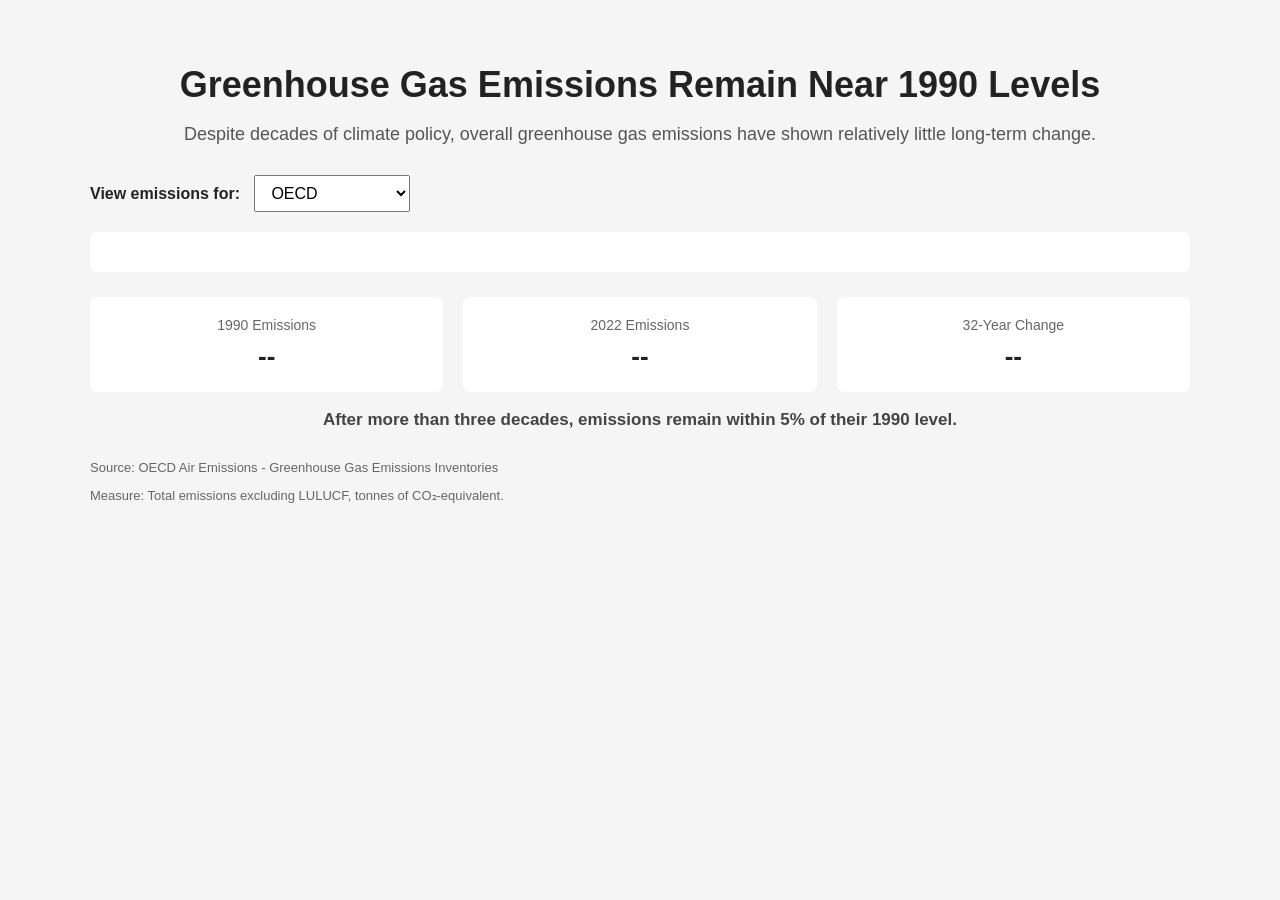
==== blackhat/index.html @ 92572499 "Build Initial Blackhat Greenhouse Gas Visualization" ====
<!DOCTYPE html>
<html lang="en">
<head>
    <meta charset="UTF-8">
    <meta name="viewport" content="width=device-width, initial-scale=1.0">

    <title>Black Hat - Greenhouse Gas Emissions</title>

    <link rel="stylesheet" href="../css/styles.css">

    <script src="https://d3js.org/d3.v7.min.js"></script>
</head>

<body>

    <main class="blackhat-page">

        <header>
            <h1>Greenhouse Gas Emissions Remain Near 1990 Levels</h1>

            <p class="subtitle">
                Despite decades of climate policy, overall greenhouse gas
                emissions have shown relatively little long-term change.
            </p>
        </header>


        <section class="controls">

            <label for="area-select">
                View emissions for:
            </label>

            <select id="area-select">
                <option value="OECD">OECD</option>
                <option value="United States">United States</option>
                <option value="OECD America">OECD America</option>
            </select>

        </section>


        <section class="chart-section">

            <div id="chart"></div>

            <div id="tooltip" class="tooltip"></div>

        </section>


        <section class="summary">

            <div class="summary-card">
                <span class="summary-label">1990 Emissions</span>
                <span id="start-value" class="summary-value">--</span>
            </div>

            <div class="summary-card">
                <span class="summary-label">2022 Emissions</span>
                <span id="end-value" class="summary-value">--</span>
            </div>

            <div class="summary-card">
                <span class="summary-label">32-Year Change</span>
                <span id="change-value" class="summary-value">--</span>
            </div>

        </section>

        <p id="takeaway" class="takeaway">
            After more than three decades, emissions remain within 5% of their 1990 level.
        </p>
        
        <footer>
            <p>
                Source: OECD Air Emissions - Greenhouse Gas Emissions Inventories
            </p>

            <p>
                Measure: Total emissions excluding LULUCF,
                tonnes of CO₂-equivalent.
            </p>
        </footer>

    </main>


    <script src="blackhat.js"></script>

</body>
</html>
---- css/styles.css ----
body {
    font-family: Arial, sans-serif;
    margin: 0;
    background: #f5f5f5;
    color: #222;
}

.blackhat-page {
    max-width: 1100px;
    margin: 0 auto;
    padding: 40px;
}

header {
    text-align: center;
    margin-bottom: 30px;
}

h1 {
    font-size: 36px;
    margin-bottom: 10px;
}

.subtitle {
    font-size: 18px;
    color: #555;
}

.controls {
    margin-bottom: 20px;
}

.controls label {
    font-weight: bold;
    margin-right: 10px;
}

select {
    padding: 8px 12px;
    font-size: 16px;
}

.chart-section {
    position: relative;
    background: white;
    padding: 20px;
    border-radius: 8px;
}

#chart svg {
    width: 100%;
    height: auto;
}

.emissions-line {
    fill: none;
    stroke: steelblue;
    stroke-width: 4;
}

.endpoint {
    fill: steelblue;
}

.endpoint-label {
    font-size: 13px;
    font-weight: bold;
}

.axis-label {
    font-size: 14px;
}

.tooltip {
    position: absolute;
    opacity: 0;
    pointer-events: none;
    background: rgba(0, 0, 0, 0.85);
    color: white;
    padding: 8px 10px;
    border-radius: 5px;
    font-size: 13px;
}

.summary {
    display: flex;
    gap: 20px;
    margin-top: 25px;
}

.summary-card {
    flex: 1;
    background: white;
    padding: 20px;
    text-align: center;
    border-radius: 8px;
}

.summary-label {
    display: block;
    font-size: 14px;
    color: #666;
}

.summary-value {
    display: block;
    margin-top: 8px;
    font-size: 26px;
    font-weight: bold;
}

footer {
    margin-top: 30px;
    font-size: 13px;
    color: #666;
}

.takeaway {
    text-align: center;
    margin-top: 18px;
    font-size: 17px;
    font-weight: 600;
    color: #444;
}
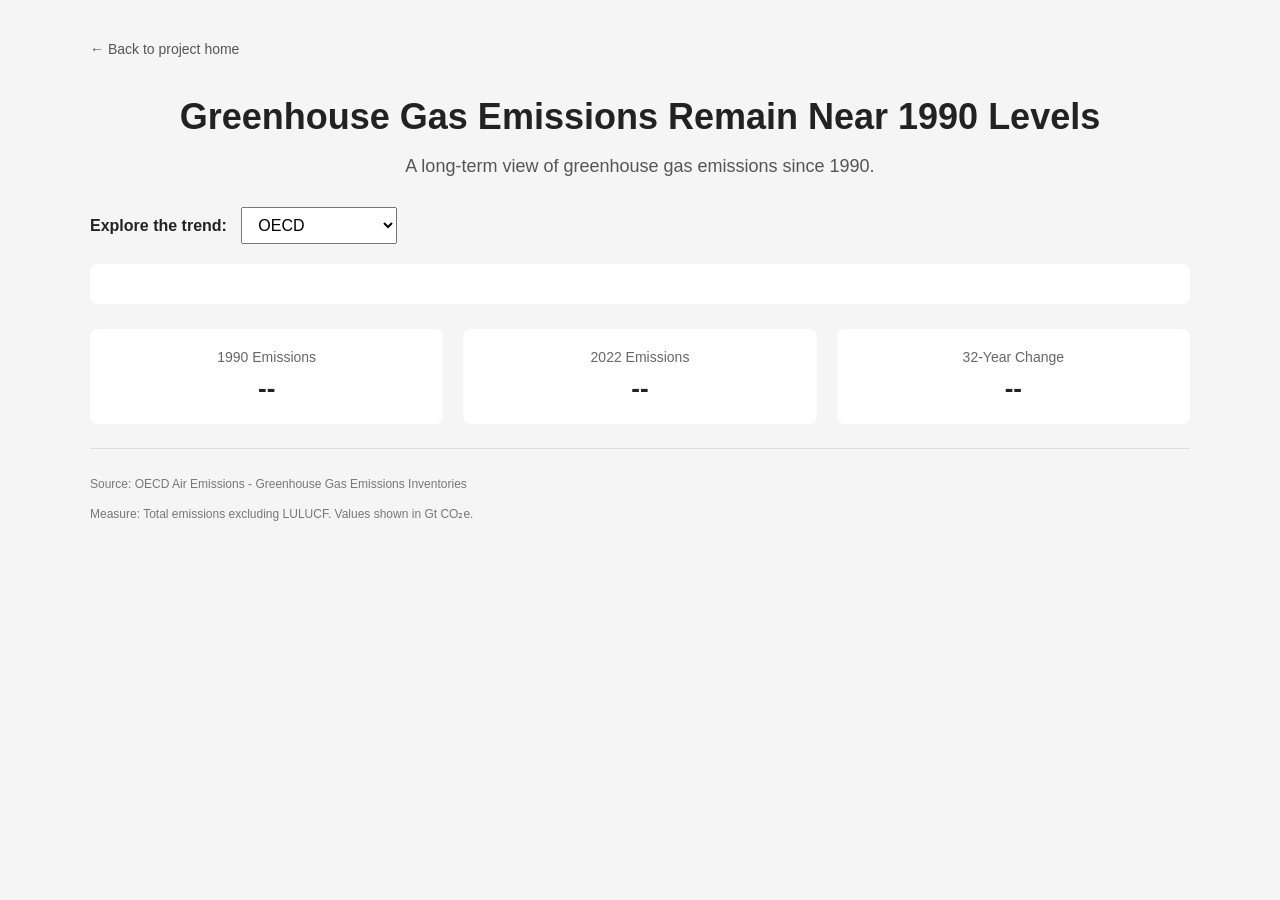
==== commit fb60354c: "Blackhat Visualization almost done (need to polish)" ====
--- a/blackhat/index.html
+++ b/blackhat/index.html
@@ -15,12 +15,13 @@
 
     <main class="blackhat-page">
 
+        <a class="home-link" href="../index.html">← Back to project home</a>
+
         <header>
             <h1>Greenhouse Gas Emissions Remain Near 1990 Levels</h1>
 
             <p class="subtitle">
-                Despite decades of climate policy, overall greenhouse gas
-                emissions have shown relatively little long-term change.
+                A long-term view of greenhouse gas emissions since 1990.
             </p>
         </header>
 
@@ -28,7 +29,7 @@
         <section class="controls">
 
             <label for="area-select">
-                View emissions for:
+                Explore the trend:
             </label>
 
             <select id="area-select">
@@ -67,10 +68,6 @@
             </div>
 
         </section>
-
-        <p id="takeaway" class="takeaway">
-            After more than three decades, emissions remain within 5% of their 1990 level.
-        </p>
         
         <footer>
             <p>
@@ -78,8 +75,7 @@
             </p>
 
             <p>
-                Measure: Total emissions excluding LULUCF,
-                tonnes of CO₂-equivalent.
+                Measure: Total emissions excluding LULUCF. Values shown in Gt CO₂e.
             </p>
         </footer>
 
--- a/css/styles.css
+++ b/css/styles.css
@@ -60,6 +60,8 @@
 
 .endpoint {
     fill: steelblue;
+    stroke: white;
+    stroke-width: 3;
 }
 
 .endpoint-label {
@@ -110,9 +112,12 @@
 }
 
 footer {
-    margin-top: 30px;
-    font-size: 13px;
-    color: #666;
+    margin-top: 24px;
+    padding-top: 14px;
+    border-top: 1px solid #ddd;
+    color: #777;
+    font-size: 12px;
+    line-height: 1.5;
 }
 
 .takeaway {
@@ -121,4 +126,47 @@
     font-size: 17px;
     font-weight: 600;
     color: #444;
+}
+
+.reference-line {
+    stroke: #888;
+    stroke-width: 1.2;
+    stroke-dasharray: 6 5;
+    opacity: 0.35;
+}
+
+.home-link {
+    display: inline-block;
+    margin-bottom: 15px;
+    color: #555;
+    font-size: 14px;
+    text-decoration: none;
+}
+
+.home-link:hover {
+    text-decoration: underline;
+}
+
+@media (max-width: 700px) {
+
+    .blackhat-page {
+        padding: 20px;
+    }
+
+    h1 {
+        font-size: 28px;
+    }
+
+    .summary {
+        flex-direction: column;
+    }
+
+    .controls {
+        flex-direction: column;
+        gap: 8px;
+    }
+
+    .chart-section {
+        padding: 15px;
+    }
 }
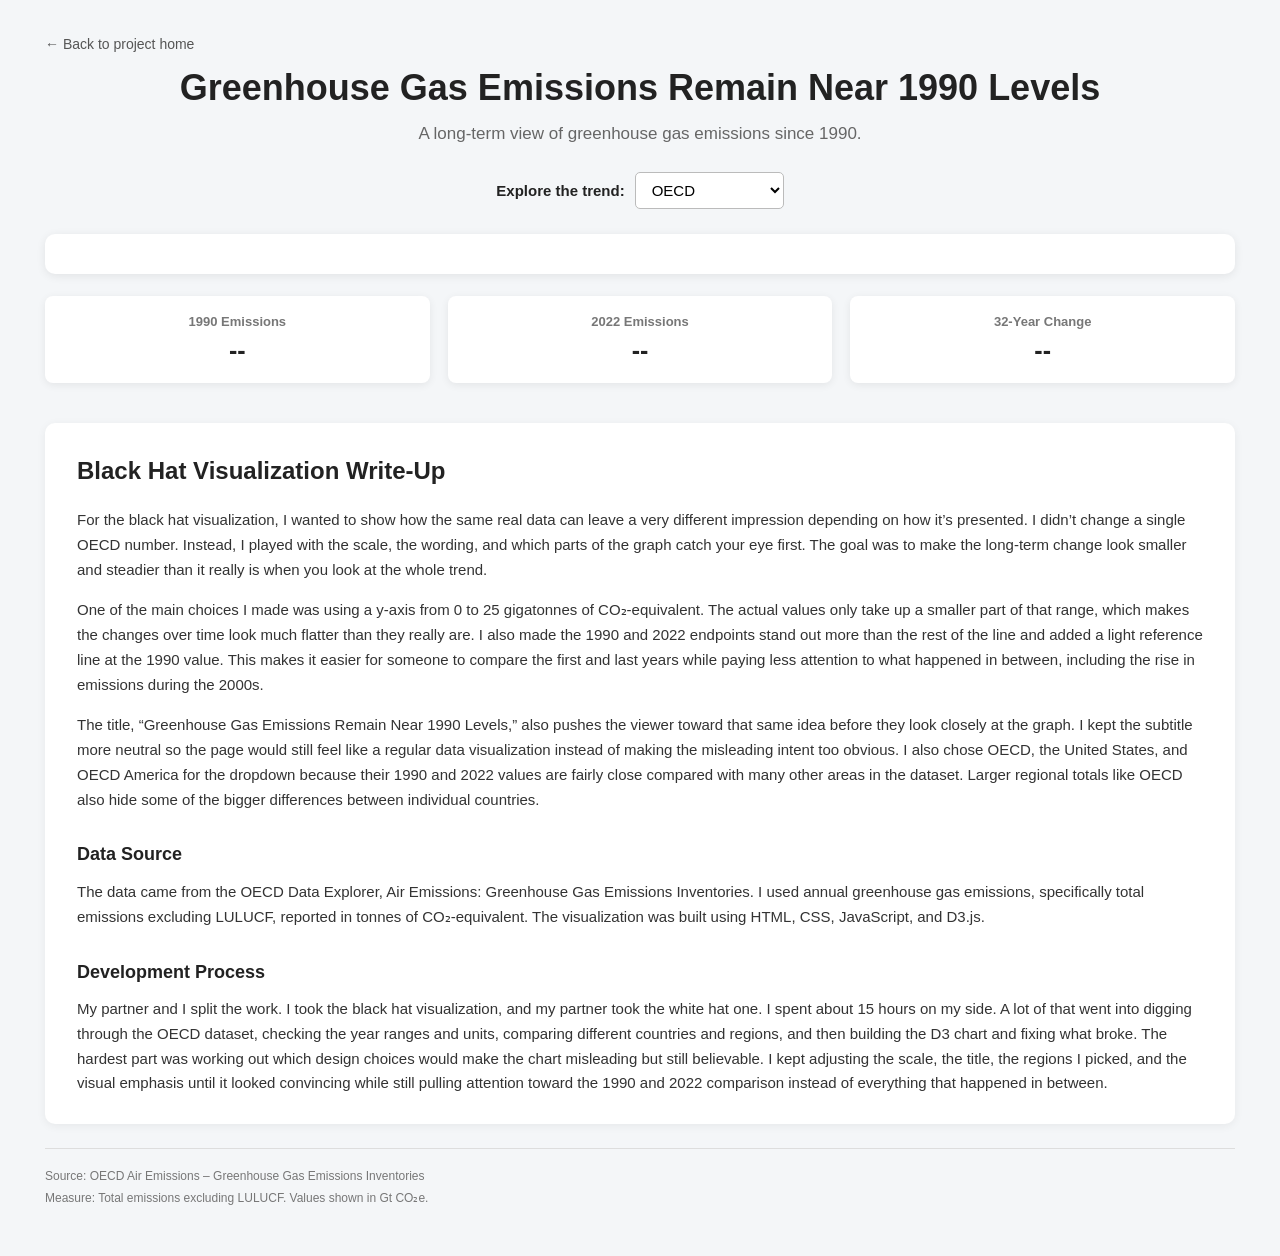
==== commit e5ebc7d8: "Blackhat Visualization Polishing Done (need to merge black and white hat together in single html)" ====
--- a/blackhat/index.html
+++ b/blackhat/index.html
@@ -1,31 +1,53 @@
 <!DOCTYPE html>
 <html lang="en">
+
 <head>
     <meta charset="UTF-8">
-    <meta name="viewport" content="width=device-width, initial-scale=1.0">
+
+    <meta
+        name="viewport"
+        content="width=device-width, initial-scale=1.0"
+    >
 
     <title>Black Hat - Greenhouse Gas Emissions</title>
 
-    <link rel="stylesheet" href="../css/styles.css">
+    <link
+        rel="stylesheet"
+        href="../css/styles.css"
+    >
 
     <script src="https://d3js.org/d3.v7.min.js"></script>
 </head>
 
+
 <body>
 
     <main class="blackhat-page">
 
-        <a class="home-link" href="../index.html">← Back to project home</a>
-
+        <!-- Navigation back to the main project page -->
+        <a
+            class="home-link"
+            href="../index.html"
+        >
+            ← Back to project home
+        </a>
+
+
+        <!-- Main title and framing -->
         <header>
-            <h1>Greenhouse Gas Emissions Remain Near 1990 Levels</h1>
+
+            <h1>
+                Greenhouse Gas Emissions Remain Near 1990 Levels
+            </h1>
 
             <p class="subtitle">
                 A long-term view of greenhouse gas emissions since 1990.
             </p>
+
         </header>
 
 
+        <!-- Interactive dropdown -->
         <section class="controls">
 
             <label for="area-select">
@@ -33,56 +55,188 @@
             </label>
 
             <select id="area-select">
-                <option value="OECD">OECD</option>
-                <option value="United States">United States</option>
-                <option value="OECD America">OECD America</option>
+
+                <option value="OECD">
+                    OECD
+                </option>
+
+                <option value="United States">
+                    United States
+                </option>
+
+                <option value="OECD America">
+                    OECD America
+                </option>
+
             </select>
 
         </section>
 
 
+        <!-- D3 visualization -->
         <section class="chart-section">
 
             <div id="chart"></div>
 
-            <div id="tooltip" class="tooltip"></div>
-
-        </section>
-
-
+            <div
+                id="tooltip"
+                class="tooltip"
+            ></div>
+
+        </section>
+
+
+        <!-- Endpoint summary cards -->
         <section class="summary">
 
             <div class="summary-card">
-                <span class="summary-label">1990 Emissions</span>
-                <span id="start-value" class="summary-value">--</span>
+
+                <span class="summary-label">
+                    1990 Emissions
+                </span>
+
+                <span
+                    id="start-value"
+                    class="summary-value"
+                >
+                    --
+                </span>
+
             </div>
 
+
             <div class="summary-card">
-                <span class="summary-label">2022 Emissions</span>
-                <span id="end-value" class="summary-value">--</span>
+
+                <span class="summary-label">
+                    2022 Emissions
+                </span>
+
+                <span
+                    id="end-value"
+                    class="summary-value"
+                >
+                    --
+                </span>
+
             </div>
 
+
             <div class="summary-card">
-                <span class="summary-label">32-Year Change</span>
-                <span id="change-value" class="summary-value">--</span>
+
+                <span class="summary-label">
+                    32-Year Change
+                </span>
+
+                <span
+                    id="change-value"
+                    class="summary-value"
+                >
+                    --
+                </span>
+
             </div>
 
         </section>
-        
+
+
+        <!-- Assignment write-up -->
+        <section class="writeup-section">
+
+            <h2>
+                Black Hat Visualization Write-Up
+            </h2>
+
+            <p>
+                For the black hat visualization, I wanted to show how the same
+                real data can leave a very different impression depending on
+                how it’s presented. I didn’t change a single OECD number.
+                Instead, I played with the scale, the wording, and which parts
+                of the graph catch your eye first. The goal was to make the
+                long-term change look smaller and steadier than it really is
+                when you look at the whole trend.
+            </p>
+
+            <p>
+                One of the main choices I made was using a y-axis from 0 to 25
+                gigatonnes of CO₂-equivalent. The actual values only take up a
+                smaller part of that range, which makes the changes over time
+                look much flatter than they really are. I also made the 1990
+                and 2022 endpoints stand out more than the rest of the line and
+                added a light reference line at the 1990 value. This makes it
+                easier for someone to compare the first and last years while
+                paying less attention to what happened in between, including
+                the rise in emissions during the 2000s.
+            </p>
+
+            <p>
+                The title, “Greenhouse Gas Emissions Remain Near 1990 Levels,”
+                also pushes the viewer toward that same idea before they look
+                closely at the graph. I kept the subtitle more neutral so the
+                page would still feel like a regular data visualization
+                instead of making the misleading intent too obvious. I also
+                chose OECD, the United States, and OECD America for the dropdown
+                because their 1990 and 2022 values are fairly close compared
+                with many other areas in the dataset. Larger regional totals
+                like OECD also hide some of the bigger differences between
+                individual countries.
+            </p>
+
+
+            <h3>
+                Data Source
+            </h3>
+
+            <p>
+                The data came from the OECD Data Explorer, Air Emissions:
+                Greenhouse Gas Emissions Inventories. I used annual greenhouse
+                gas emissions, specifically total emissions excluding LULUCF,
+                reported in tonnes of CO₂-equivalent. The visualization was
+                built using HTML, CSS, JavaScript, and D3.js.
+            </p>
+
+
+            <h3>
+                Development Process
+            </h3>
+
+            <p>
+                My partner and I split the work. I took the black hat
+                visualization, and my partner took the white hat one. I spent
+                about 15 hours on my side. A lot of that went into digging
+                through the OECD dataset, checking the year ranges and units,
+                comparing different countries and regions, and then building
+                the D3 chart and fixing what broke. The hardest part was
+                working out which design choices would make the chart
+                misleading but still believable. I kept adjusting the scale,
+                the title, the regions I picked, and the visual emphasis until
+                it looked convincing while still pulling attention toward the
+                1990 and 2022 comparison instead of everything that happened
+                in between.
+            </p>
+
+        </section>
+
+
+        <!-- Source information shown below the visualization -->
         <footer>
-            <p>
-                Source: OECD Air Emissions - Greenhouse Gas Emissions Inventories
-            </p>
-
-            <p>
-                Measure: Total emissions excluding LULUCF. Values shown in Gt CO₂e.
-            </p>
+
+            <p>
+                Source: OECD Air Emissions – Greenhouse Gas Emissions Inventories
+            </p>
+
+            <p>
+                Measure: Total emissions excluding LULUCF.
+                Values shown in Gt CO₂e.
+            </p>
+
         </footer>
 
     </main>
 
 
+    <!-- Black Hat visualization logic -->
     <script src="blackhat.js"></script>
 
 </body>
+
 </html>
--- a/css/styles.css
+++ b/css/styles.css
@@ -1,139 +1,25 @@
 body {
-    font-family: Arial, sans-serif;
+    font-family: Arial, Helvetica, sans-serif;
     margin: 0;
-    background: #f5f5f5;
+    background: #f4f6f8;
     color: #222;
 }
 
+
+/* --------------------------------------------------
+   BLACK HAT PAGE CONTAINER
+-------------------------------------------------- */
+
 .blackhat-page {
-    max-width: 1100px;
+    max-width: 1200px;
     margin: 0 auto;
-    padding: 40px;
-}
-
-header {
-    text-align: center;
-    margin-bottom: 30px;
-}
-
-h1 {
-    font-size: 36px;
-    margin-bottom: 10px;
-}
-
-.subtitle {
-    font-size: 18px;
-    color: #555;
-}
-
-.controls {
-    margin-bottom: 20px;
-}
-
-.controls label {
-    font-weight: bold;
-    margin-right: 10px;
-}
-
-select {
-    padding: 8px 12px;
-    font-size: 16px;
-}
-
-.chart-section {
-    position: relative;
-    background: white;
-    padding: 20px;
-    border-radius: 8px;
-}
-
-#chart svg {
-    width: 100%;
-    height: auto;
-}
-
-.emissions-line {
-    fill: none;
-    stroke: steelblue;
-    stroke-width: 4;
-}
-
-.endpoint {
-    fill: steelblue;
-    stroke: white;
-    stroke-width: 3;
-}
-
-.endpoint-label {
-    font-size: 13px;
-    font-weight: bold;
-}
-
-.axis-label {
-    font-size: 14px;
-}
-
-.tooltip {
-    position: absolute;
-    opacity: 0;
-    pointer-events: none;
-    background: rgba(0, 0, 0, 0.85);
-    color: white;
-    padding: 8px 10px;
-    border-radius: 5px;
-    font-size: 13px;
-}
-
-.summary {
-    display: flex;
-    gap: 20px;
-    margin-top: 25px;
-}
-
-.summary-card {
-    flex: 1;
-    background: white;
-    padding: 20px;
-    text-align: center;
-    border-radius: 8px;
-}
-
-.summary-label {
-    display: block;
-    font-size: 14px;
-    color: #666;
-}
-
-.summary-value {
-    display: block;
-    margin-top: 8px;
-    font-size: 26px;
-    font-weight: bold;
-}
-
-footer {
-    margin-top: 24px;
-    padding-top: 14px;
-    border-top: 1px solid #ddd;
-    color: #777;
-    font-size: 12px;
-    line-height: 1.5;
-}
-
-.takeaway {
-    text-align: center;
-    margin-top: 18px;
-    font-size: 17px;
-    font-weight: 600;
-    color: #444;
-}
-
-.reference-line {
-    stroke: #888;
-    stroke-width: 1.2;
-    stroke-dasharray: 6 5;
-    opacity: 0.35;
-}
+    padding: 35px 45px 45px;
+}
+
+
+/* --------------------------------------------------
+   HOME LINK
+-------------------------------------------------- */
 
 .home-link {
     display: inline-block;
@@ -147,6 +33,264 @@
     text-decoration: underline;
 }
 
+
+/* --------------------------------------------------
+   HEADER
+-------------------------------------------------- */
+
+header {
+    text-align: center;
+    margin-bottom: 25px;
+}
+
+h1 {
+    font-size: 36px;
+    margin: 0 0 12px;
+}
+
+.subtitle {
+    max-width: 760px;
+    margin: 0 auto;
+    font-size: 17px;
+    line-height: 1.5;
+    color: #666;
+}
+
+
+/* --------------------------------------------------
+   DROPDOWN CONTROLS
+-------------------------------------------------- */
+
+.controls {
+    display: flex;
+    justify-content: center;
+    align-items: center;
+    gap: 10px;
+    margin: 25px 0;
+}
+
+.controls label {
+    font-size: 15px;
+    font-weight: 600;
+}
+
+.controls select {
+    padding: 8px 12px;
+    border: 1px solid #bbb;
+    border-radius: 5px;
+    background: white;
+    font-size: 15px;
+    cursor: pointer;
+}
+
+
+/* --------------------------------------------------
+   CHART
+-------------------------------------------------- */
+
+.chart-section {
+    position: relative;
+    background: white;
+    padding: 20px 25px;
+    border-radius: 10px;
+    box-shadow: 0 2px 10px rgba(0, 0, 0, 0.08);
+}
+
+#chart svg {
+    display: block;
+    width: 100%;
+    height: auto;
+}
+
+
+/* Main emissions line */
+
+.emissions-line {
+    fill: none;
+    stroke: steelblue;
+    stroke-width: 3;
+    opacity: 0.65;
+}
+
+
+/* Endpoint circles */
+
+.endpoint {
+    fill: steelblue;
+    stroke: white;
+    stroke-width: 3;
+}
+
+
+/* Endpoint text */
+
+.endpoint-label {
+    font-size: 13px;
+    font-weight: 600;
+}
+
+
+/* Axis labels */
+
+.axis-label {
+    font-size: 14px;
+    font-weight: 600;
+}
+
+
+/* --------------------------------------------------
+   1990 REFERENCE LINE
+-------------------------------------------------- */
+
+.reference-line {
+    stroke: #999;
+    stroke-width: 1.2;
+    stroke-dasharray: 6 5;
+    opacity: 0.35;
+}
+
+
+/* --------------------------------------------------
+   TOOLTIP
+-------------------------------------------------- */
+
+.tooltip {
+    position: fixed;
+    opacity: 0;
+    pointer-events: none;
+
+    padding: 9px 12px;
+
+    background: rgba(30, 30, 30, 0.92);
+    color: white;
+
+    border-radius: 5px;
+
+    font-size: 13px;
+    line-height: 1.4;
+
+    z-index: 1000;
+}
+
+
+/* --------------------------------------------------
+   SUMMARY CARDS
+-------------------------------------------------- */
+
+.summary {
+    display: flex;
+    gap: 18px;
+    margin-top: 22px;
+}
+
+.summary-card {
+    flex: 1;
+
+    padding: 18px;
+
+    background: white;
+
+    border-radius: 8px;
+
+    text-align: center;
+
+    box-shadow: 0 2px 8px rgba(0, 0, 0, 0.07);
+}
+
+.summary-label {
+    display: block;
+
+    color: #777;
+
+    font-size: 13px;
+    font-weight: 600;
+}
+
+.summary-value {
+    display: block;
+
+    margin-top: 7px;
+
+    font-size: 25px;
+    font-weight: 700;
+}
+
+
+/* --------------------------------------------------
+   BLACK HAT WRITE-UP
+-------------------------------------------------- */
+
+.writeup-section {
+    margin-top: 40px;
+
+    padding: 28px 32px;
+
+    background: white;
+
+    border-radius: 10px;
+
+    box-shadow: 0 2px 10px rgba(0, 0, 0, 0.06);
+
+    line-height: 1.65;
+}
+
+.writeup-section h2 {
+    margin-top: 0;
+    margin-bottom: 18px;
+
+    font-size: 24px;
+}
+
+.writeup-section h3 {
+    margin-top: 28px;
+    margin-bottom: 10px;
+
+    font-size: 18px;
+}
+
+.writeup-section p {
+    margin: 0 0 16px;
+
+    font-size: 15px;
+
+    color: #333;
+}
+
+
+/* Remove extra bottom spacing from final paragraph */
+
+.writeup-section p:last-child {
+    margin-bottom: 0;
+}
+
+
+/* --------------------------------------------------
+   FOOTER / SOURCE
+-------------------------------------------------- */
+
+footer {
+    margin-top: 24px;
+
+    padding-top: 14px;
+
+    border-top: 1px solid #ddd;
+
+    color: #777;
+
+    font-size: 12px;
+
+    line-height: 1.5;
+}
+
+footer p {
+    margin: 4px 0;
+}
+
+
+/* --------------------------------------------------
+   SMALLER SCREENS
+-------------------------------------------------- */
+
 @media (max-width: 700px) {
 
     .blackhat-page {
@@ -157,16 +301,40 @@
         font-size: 28px;
     }
 
-    .summary {
-        flex-direction: column;
-    }
+    .subtitle {
+        font-size: 15px;
+    }
+
+
+    /* Put dropdown underneath its label */
 
     .controls {
         flex-direction: column;
         gap: 8px;
     }
 
+
+    /* Give chart slightly more space */
+
     .chart-section {
         padding: 15px;
     }
+
+
+    /* Stack the summary cards vertically */
+
+    .summary {
+        flex-direction: column;
+    }
+
+
+    /* Reduce write-up padding */
+
+    .writeup-section {
+        padding: 20px;
+    }
+
+    .writeup-section h2 {
+        font-size: 22px;
+    }
 }
